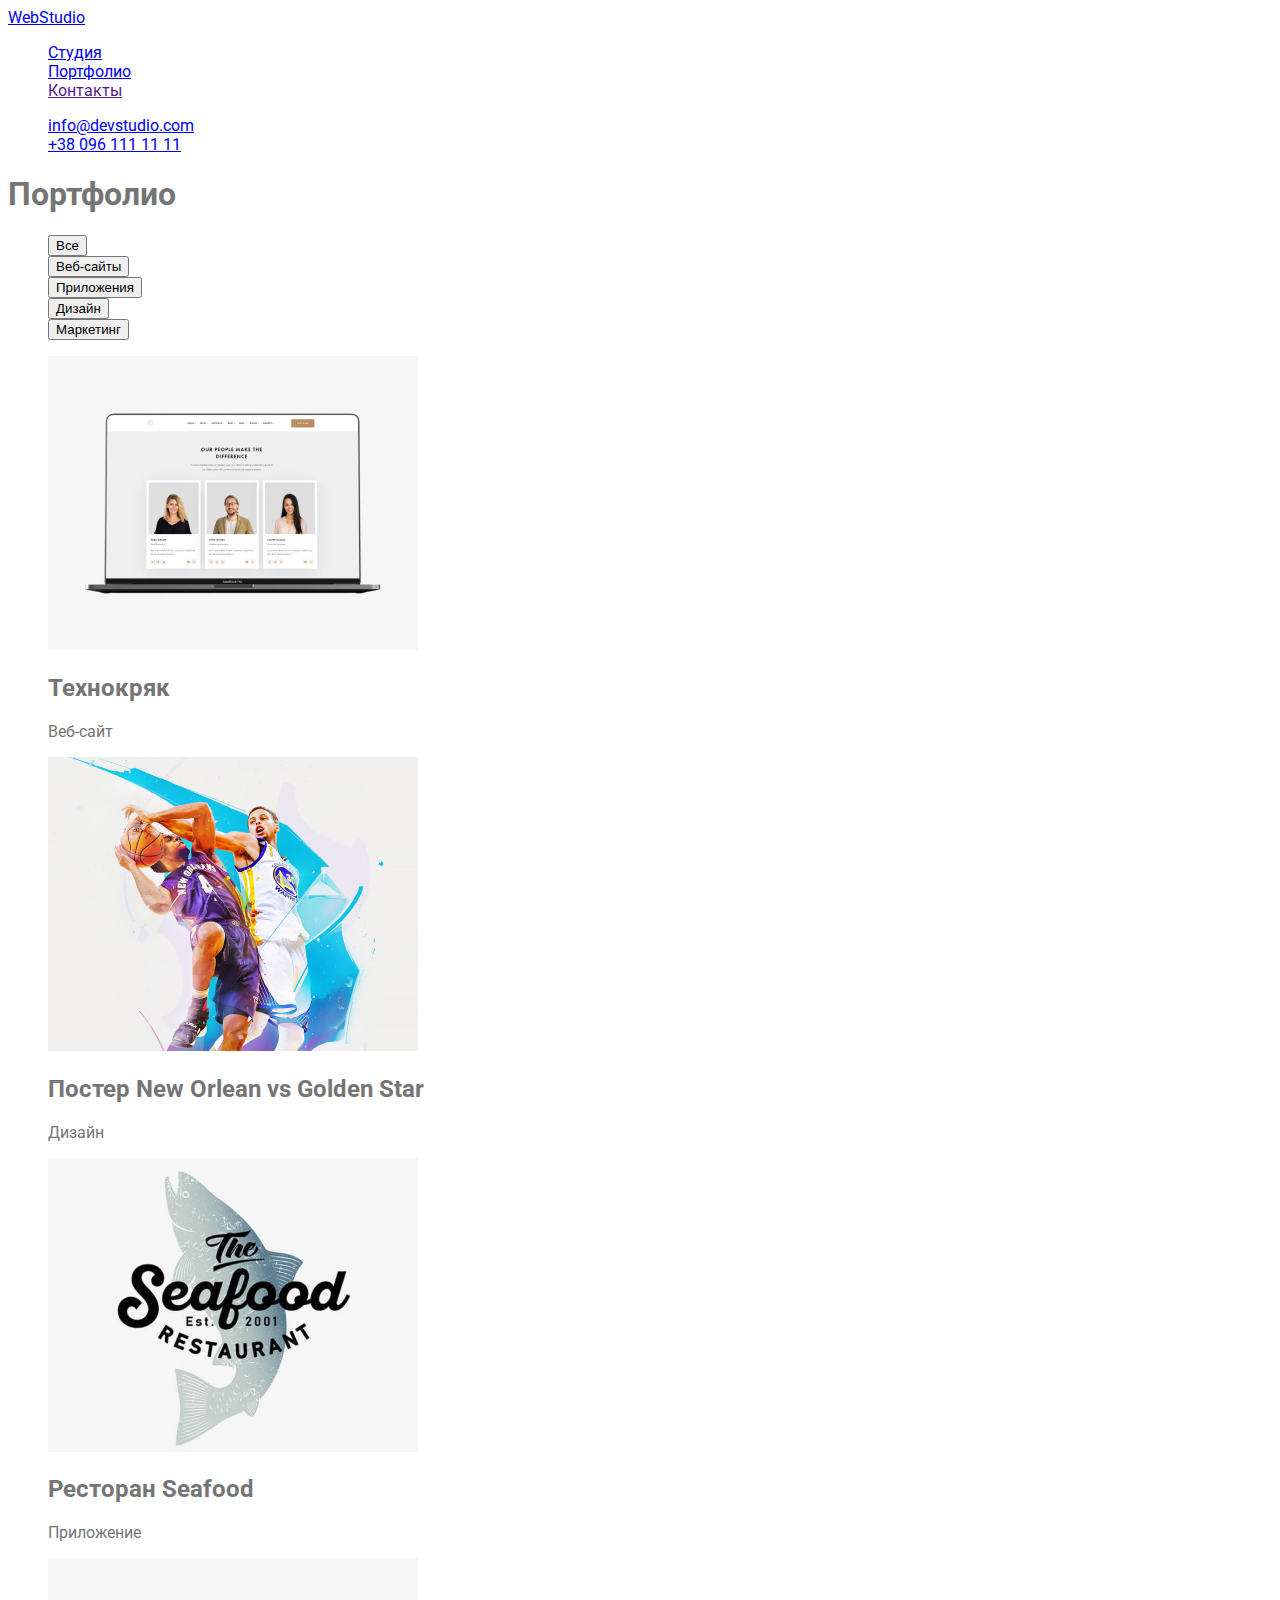
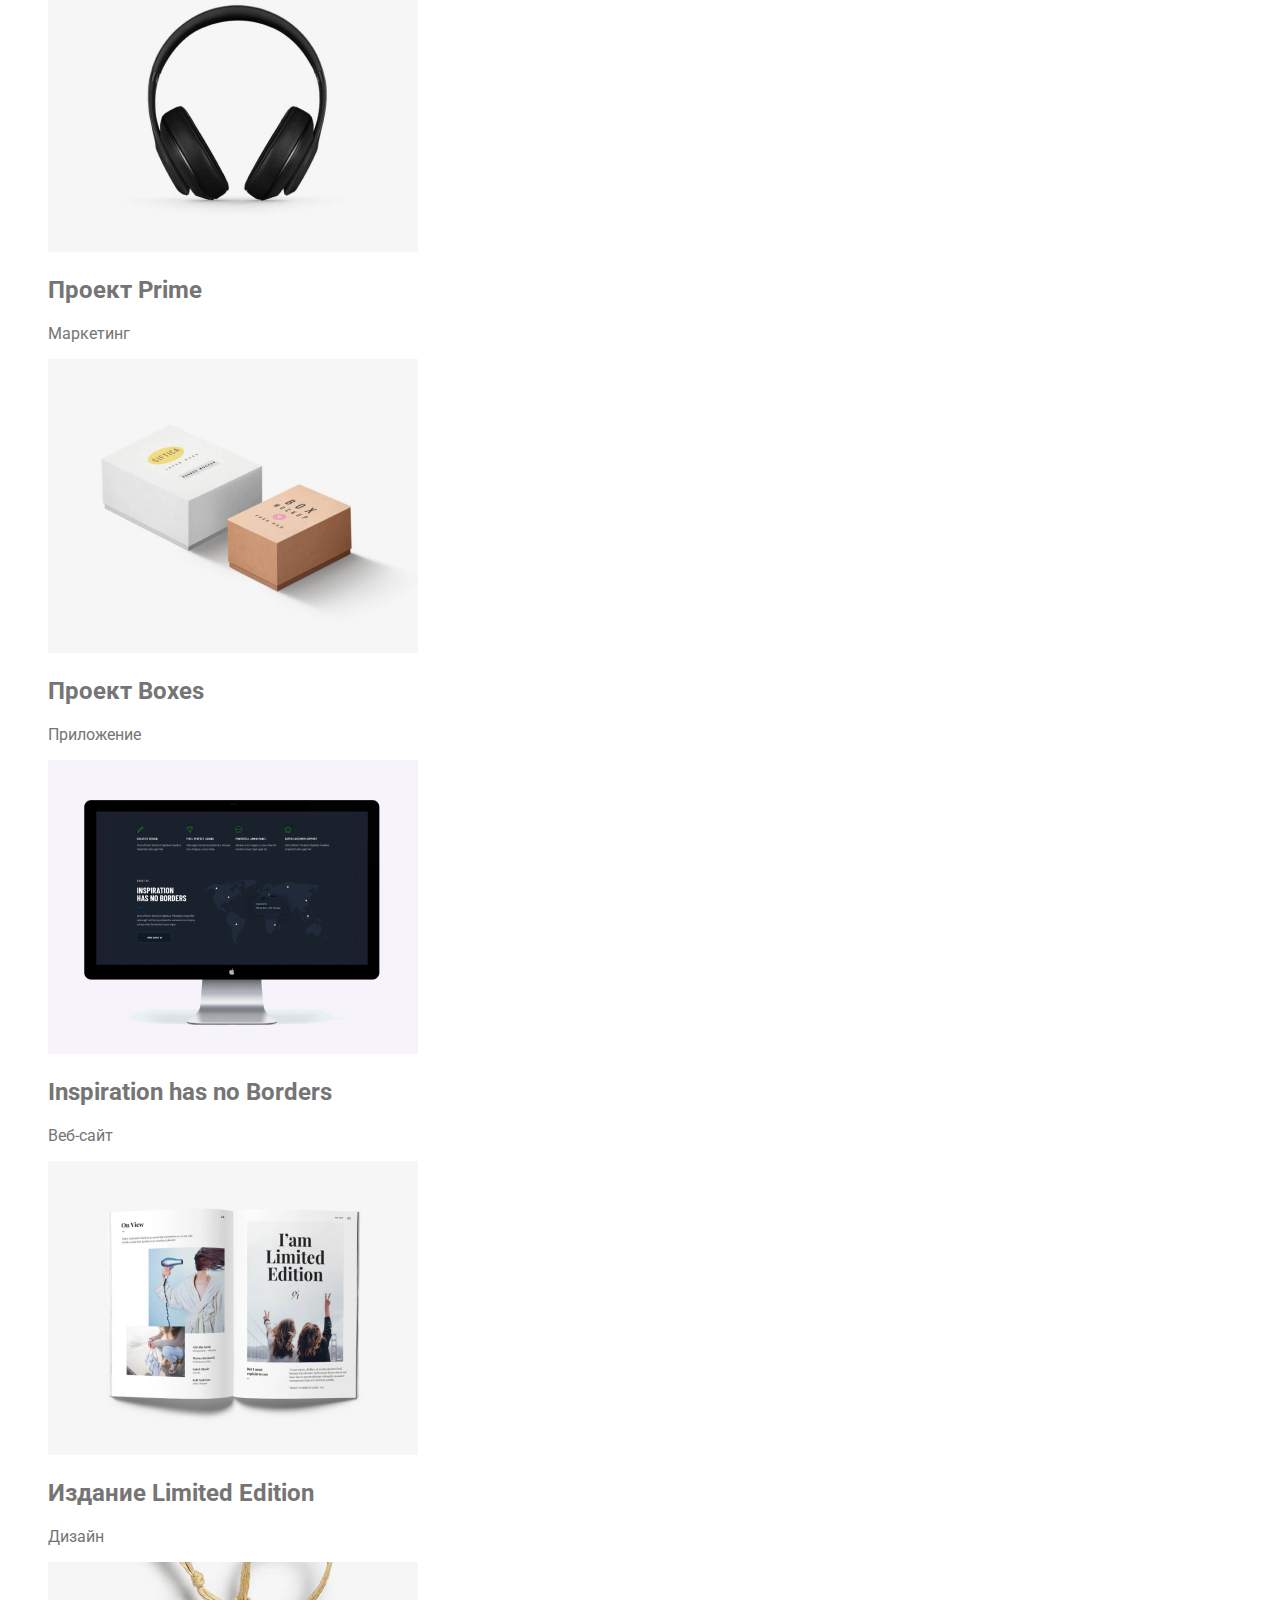
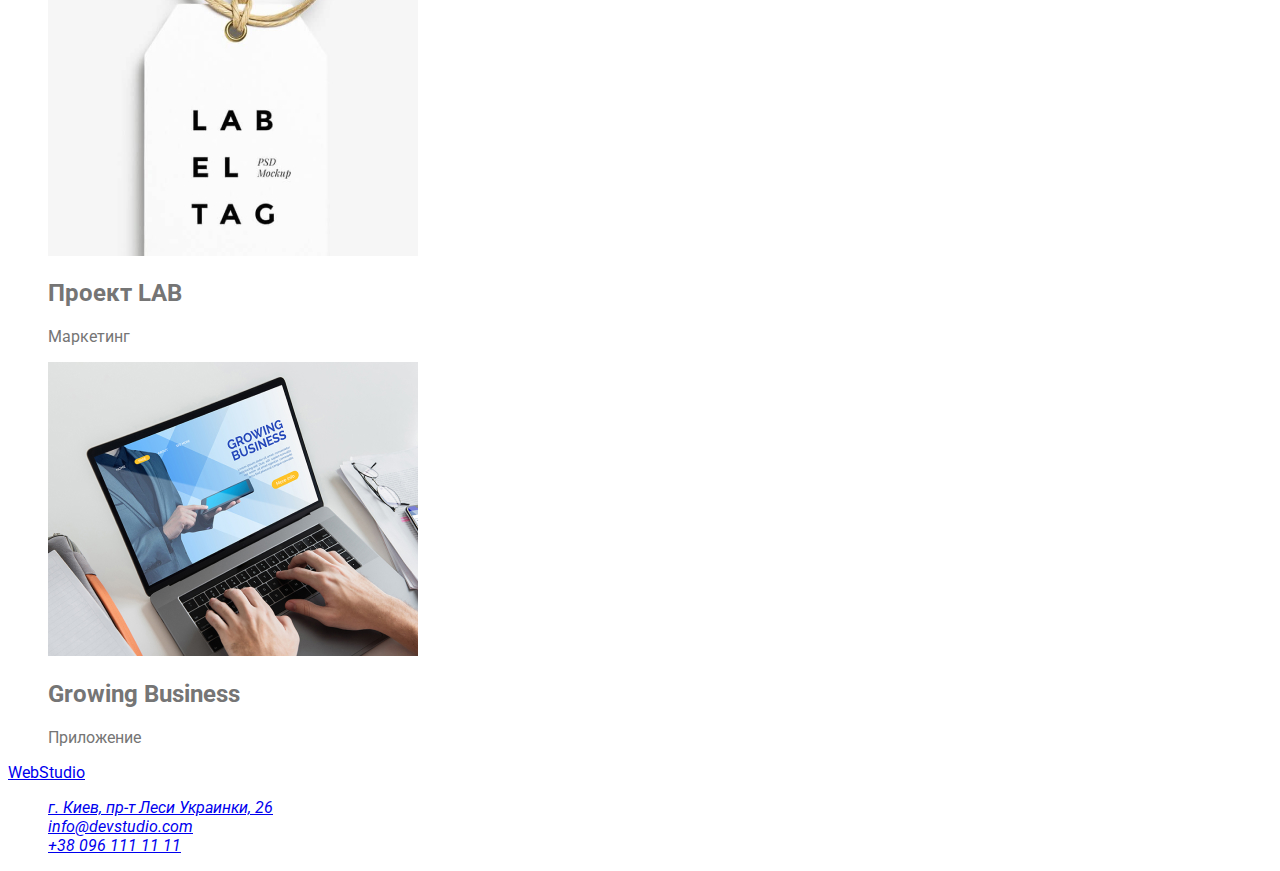
==== portfolio.html @ 63dbda9d "Start" ====
<!DOCTYPE html>
<html lang="ru">
  <head>
    <meta charset="UTF-8" />
    <meta http-equiv="X-UA-Compatible" content="IE=edge" />
    <meta name="viewport" content="width=device-width, initial-scale=1.0" />
    <title>Портфолио</title>
    <link rel="stylesheet" href="./css/styles.css" />
    <link rel="preconnect" href="https://fonts.gstatic.com" />
    <link
      href="https://fonts.googleapis.com/css2?family=Raleway:wght@700&family=Roboto:wght@400;500;700;900&display=swap"
      rel="stylesheet"
    />
  </head>
  <body>
    <!--Верхняя линия-->
    <header>
      <nav>
        <a href="/"><span>Web</span>Studio</a>

        <ul>
          <li><a href="./index.html">Студия</a></li>
          <li><a href="./portfolio.html">Портфолио</a></li>
          <li><a href="">Контакты</a></li>
        </ul>
      </nav>

      <ul>
        <li><a href="mailto:info@devstudio.com">info@devstudio.com</a></li>
        <li><a href="tel:+380961111111">+38 096 111 11 11</a></li>
      </ul>
    </header>
    <!--Основное содержимое-->
    <main>
      <section>
        <h1>Портфолио</h1>
        <ul>
          <li><button type="button">Все</button></li>
          <li><button type="button">Веб-сайты</button></li>
          <li><button type="button">Приложения</button></li>
          <li><button type="button">Дизайн</button></li>
          <li><button type="button">Маркетинг</button></li>
        </ul>

        <ul>
          <li>
            <img
              src="./images/tehnograb.jpg"
              alt="Экран ноутбука с тремя людьми"
              width="370"
            />
            <h2>Технокряк</h2>
            <p>Веб-сайт</p>
          </li>
          <li>
            <img src="./images/poster.jpg" alt="Постер" width="370" />
            <h2>Постер New Orlean vs Golden Star</h2>
            <p>Дизайн</p>
          </li>
          <li>
            <img
              src="./images/seafood.jpg"
              alt="Логотип ресторана морской еды"
              width="370"
            />
            <h2>Ресторан Seafood</h2>
            <p>Приложение</p>
          </li>
          <li>
            <img src="./images/headphones.jpg" alt="Наушники" width="370" />
            <h2>Проект Prime</h2>
            <p>Маркетинг</p>
          </li>
          <li>
            <img src="./images/boxes.jpg" alt="Коробки" width="370" />
            <h2>Проект Boxes</h2>
            <p>Приложение</p>
          </li>
          <li>
            <img src="./images/inspiration.jpg" alt="Монитор с программой" />
            <h2>Inspiration has no Borders</h2>
            <p>Веб-сайт</p>
          </li>
          <li>
            <img
              src="./images/magazine.jpg"
              alt="Раскрытый журнал"
              width="370"
            />
            <h2>Издание Limited Edition</h2>
            <p>Дизайн</p>
          </li>
          <li>
            <img
              src="./images/project.jpg"
              alt="Ярлык с надписью"
              width="370"
            />
            <h2>Проект LAB</h2>
            <p>Маркетинг</p>
          </li>
          <li>
            <img
              src="./images/groving.jpg"
              alt="Печатают на ноутбуке"
              width="370"
            />
            <h2>Growing Business</h2>
            <p>Приложение</p>
          </li>
        </ul>
      </section>
    </main>
    <!--Подвал-->
    <footer>
      <a href="/"><span>Web</span>Studio</a>
      <address>
        <ul>
          <li>
            <a
              class="map_link"
              href="https://goo.gl/maps/DxFtaffAK3NUuUXk9"
              target="_blank"
              rel="noopener noreferer"
              >г. Киев, пр-т Леси Украинки, 26</a
            >
          </li>
          <li><a href="mailto:info@devstudio.com">info@devstudio.com</a></li>
          <li><a href="tel:+380961111111">+38 096 111 11 11</a></li>
        </ul>
      </address>
    </footer>
  </body>
</html>
---- css/styles.css ----
:root {
  --main-color: #ffffff;
  --main-text-color: #757575;
  --second-text-color: #212121;
  --active-href-color: #2196f3;
  --secondary-fone-color: rgb(245, 244, 250, 1);
  --herro-fone-color: rgb(47, 48, 58, 1);
}

/*font-family: 'Raleway', sans-serif;
font-family: 'Roboto', sans-serif;*/

body {
  background-color: var(--main-color);
  color: var(--main-text-color);
  font-family: "Roboto", sans-serif;
}

ul {
  list-style: none;
}
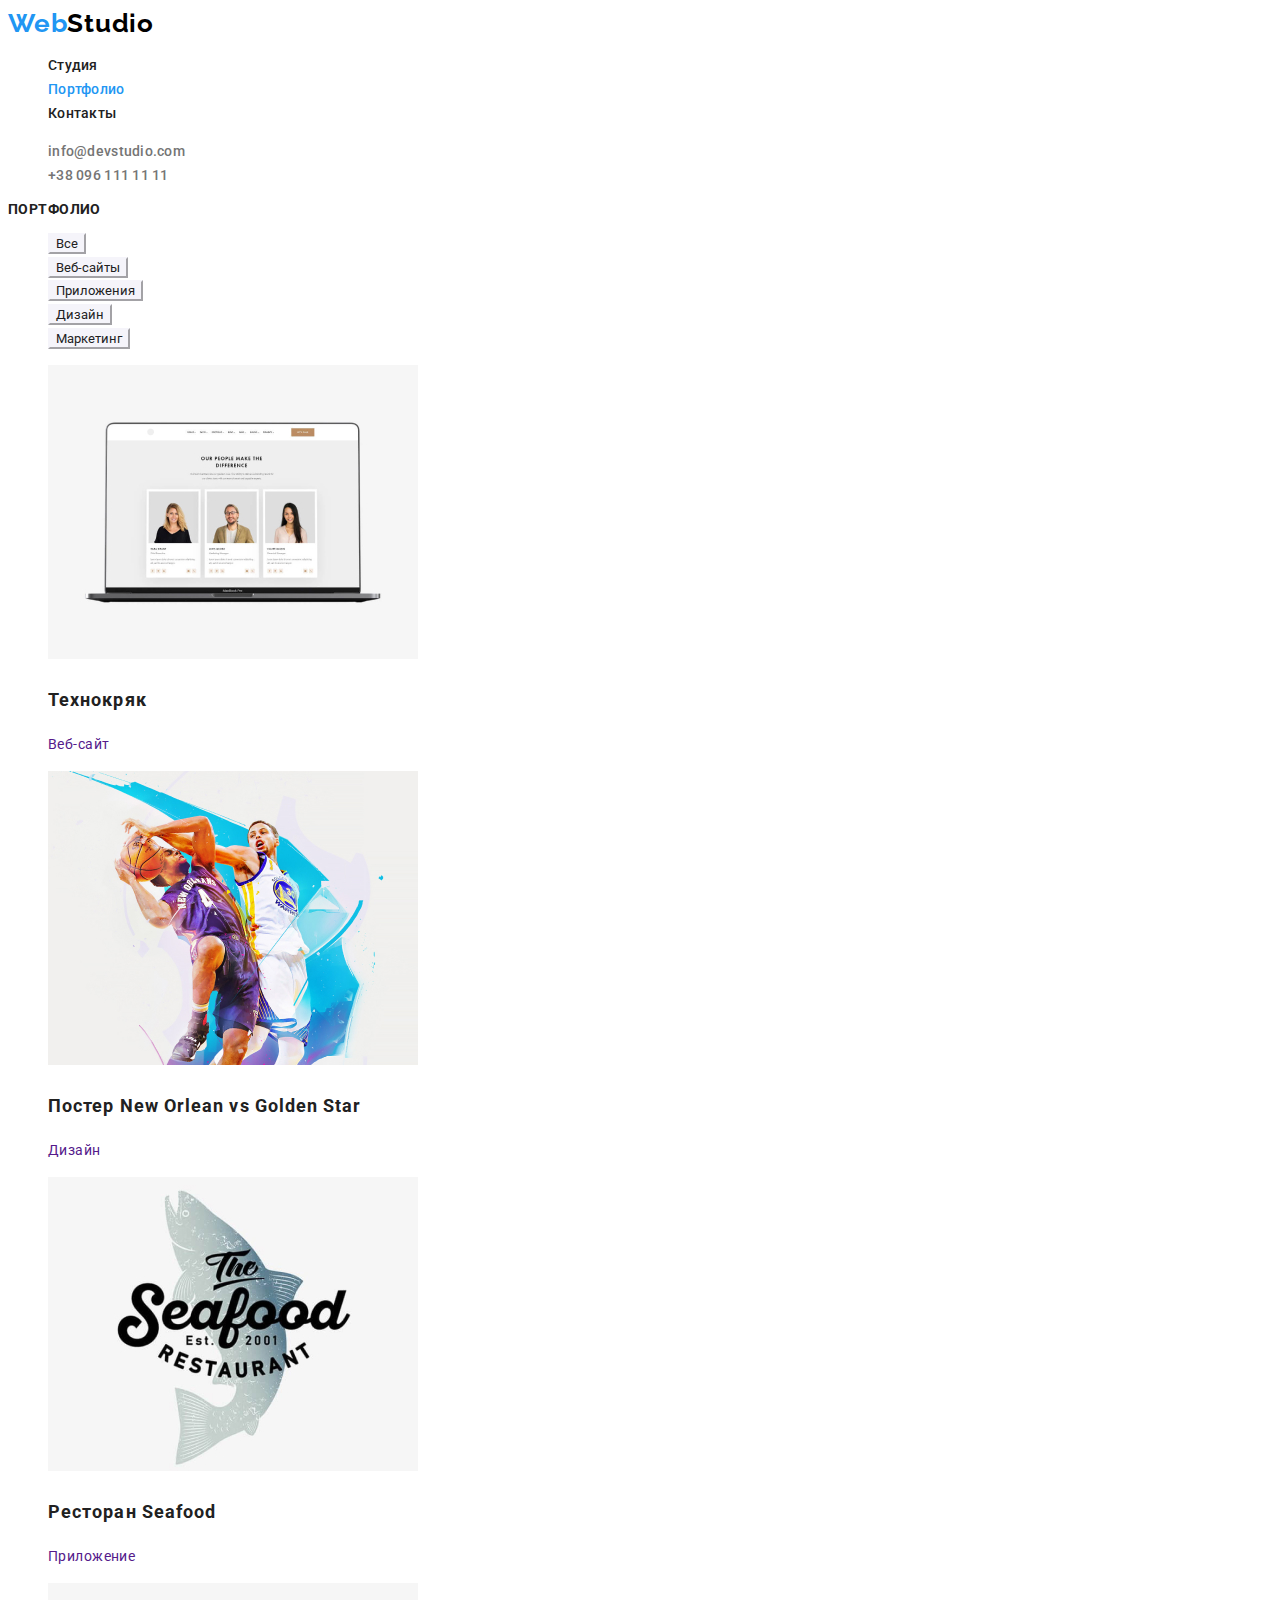
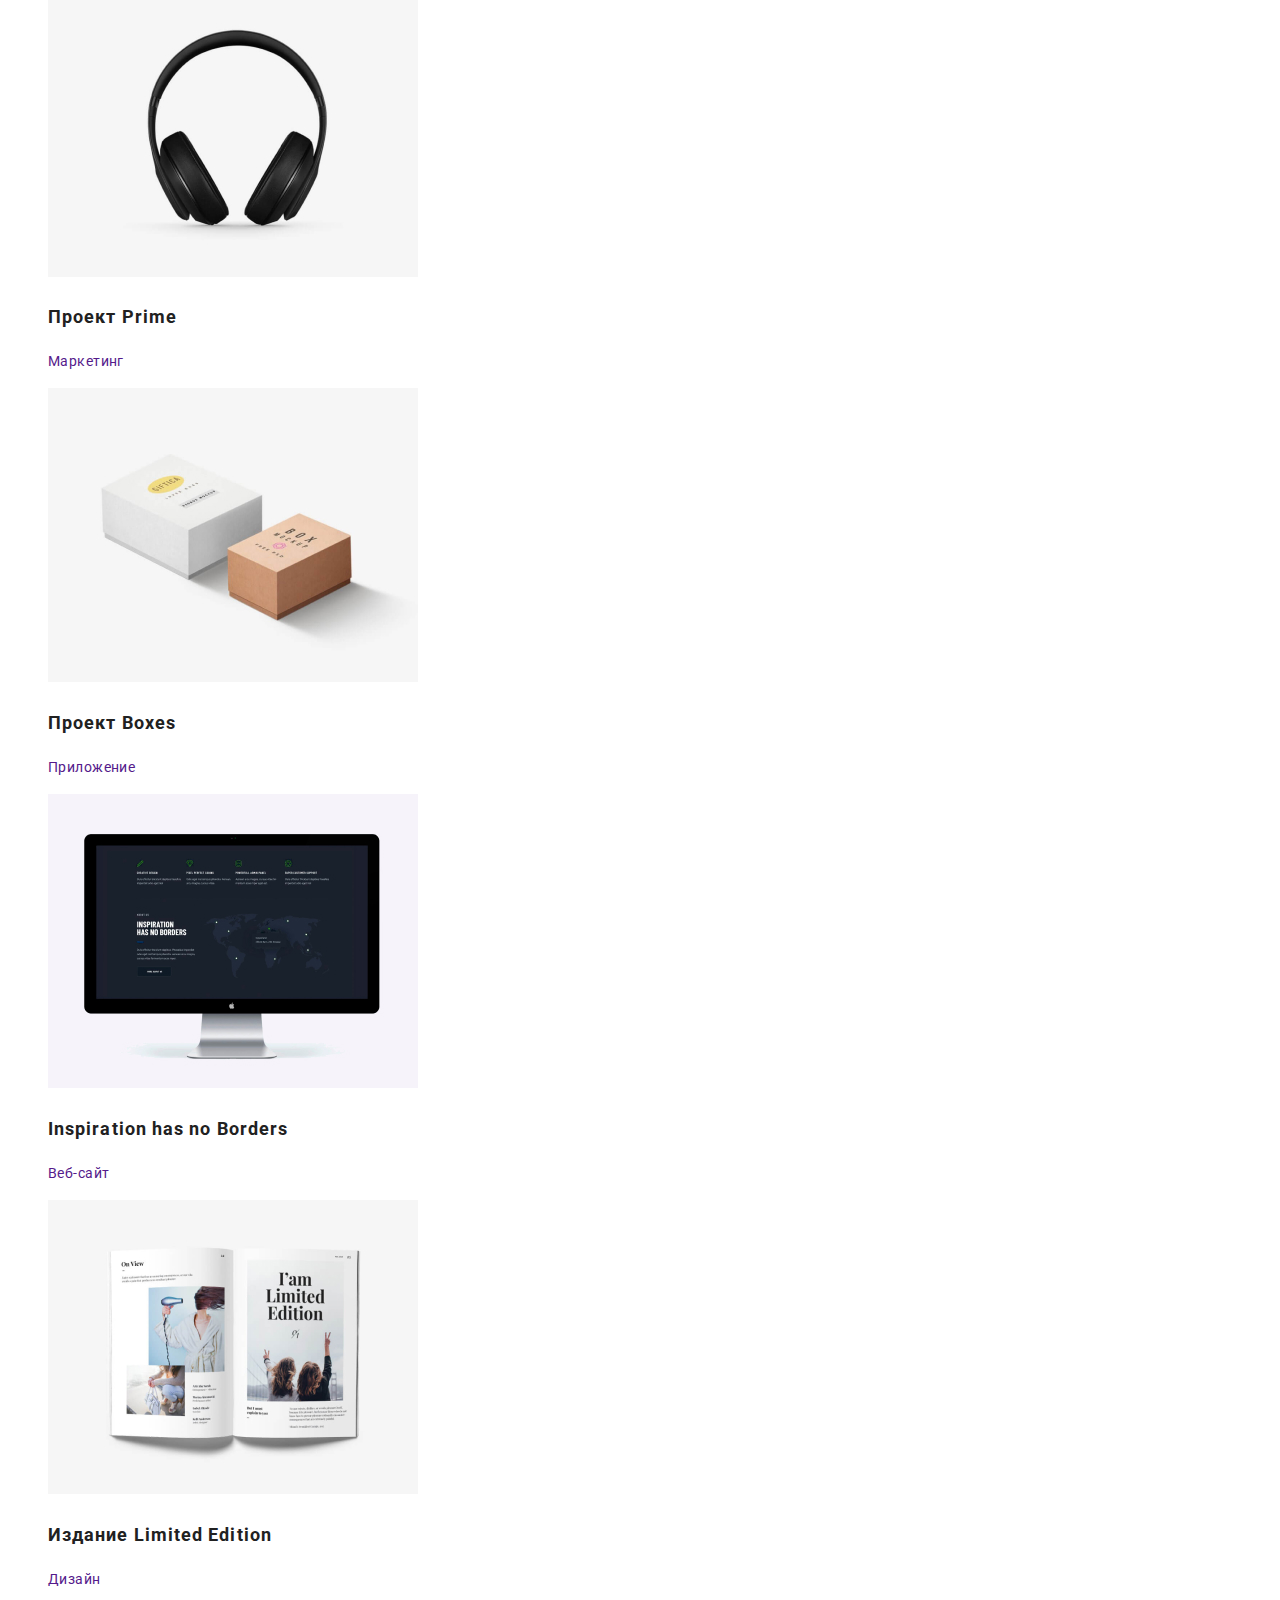
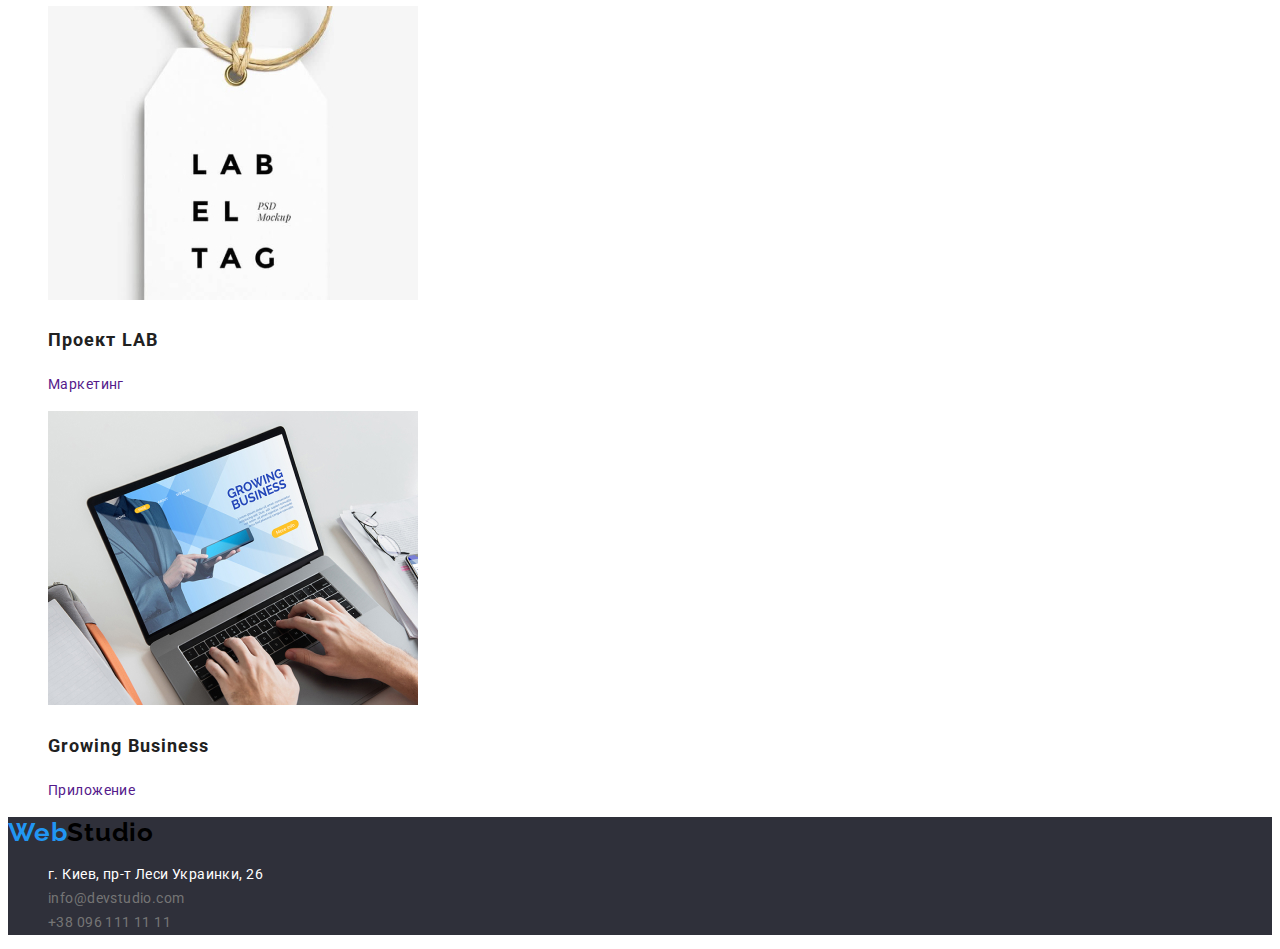
==== commit 5c71dbd4: "first-try" ====
--- a/portfolio.html
+++ b/portfolio.html
@@ -5,128 +5,158 @@
     <meta http-equiv="X-UA-Compatible" content="IE=edge" />
     <meta name="viewport" content="width=device-width, initial-scale=1.0" />
     <title>Портфолио</title>
-    <link rel="stylesheet" href="./css/styles.css" />
     <link rel="preconnect" href="https://fonts.gstatic.com" />
     <link
       href="https://fonts.googleapis.com/css2?family=Raleway:wght@700&family=Roboto:wght@400;500;700;900&display=swap"
       rel="stylesheet"
     />
+    <link rel="stylesheet" href="./css/styles.css" />
   </head>
-  <body>
+  <body class="page">
     <!--Верхняя линия-->
     <header>
       <nav>
-        <a href="/"><span>Web</span>Studio</a>
+        <a href="./index.html" class="logo"
+          ><span class="accent">Web</span>Studio</a
+        >
 
-        <ul>
-          <li><a href="./index.html">Студия</a></li>
-          <li><a href="./portfolio.html">Портфолио</a></li>
-          <li><a href="">Контакты</a></li>
+        <ul class="site-nav list">
+          <li><a href="./index.html" class="link">Студия</a></li>
+          <li><a href="./portfolio.html" class="link current">Портфолио</a></li>
+          <li><a href="" class="link">Контакты</a></li>
         </ul>
       </nav>
 
-      <ul>
+      <ul class="auth-nav list">
         <li><a href="mailto:info@devstudio.com">info@devstudio.com</a></li>
         <li><a href="tel:+380961111111">+38 096 111 11 11</a></li>
       </ul>
     </header>
     <!--Основное содержимое-->
     <main>
-      <section>
-        <h1>Портфолио</h1>
-        <ul>
-          <li><button type="button">Все</button></li>
-          <li><button type="button">Веб-сайты</button></li>
-          <li><button type="button">Приложения</button></li>
-          <li><button type="button">Дизайн</button></li>
-          <li><button type="button">Маркетинг</button></li>
+      <section class="section">
+        <h1 class="section-title">Портфолио</h1>
+        <ul class="list">
+          <li><button type="button" class="buttons">Все</button></li>
+          <li><button type="button" class="buttons">Веб-сайты</button></li>
+          <li><button type="button" class="buttons">Приложения</button></li>
+          <li><button type="button" class="buttons">Дизайн</button></li>
+          <li><button type="button" class="buttons">Маркетинг</button></li>
         </ul>
 
-        <ul>
+        <ul class="list">
           <li>
-            <img
-              src="./images/tehnograb.jpg"
-              alt="Экран ноутбука с тремя людьми"
-              width="370"
-            />
-            <h2>Технокряк</h2>
-            <p>Веб-сайт</p>
+            <a href="" class="works"
+              ><img
+                src="./images/tehnograb.jpg"
+                alt="Экран ноутбука с тремя людьми"
+                width="370"
+              />
+              <h2 class="section-title cards">Технокряк</h2>
+              <p>Веб-сайт</p></a
+            >
           </li>
           <li>
-            <img src="./images/poster.jpg" alt="Постер" width="370" />
-            <h2>Постер New Orlean vs Golden Star</h2>
-            <p>Дизайн</p>
+            <a href="" class="works"
+              ><img src="./images/poster.jpg" alt="Постер" width="370" />
+              <h2 class="section-title cards">
+                Постер New Orlean vs Golden Star
+              </h2>
+              <p>Дизайн</p></a
+            >
           </li>
           <li>
-            <img
-              src="./images/seafood.jpg"
-              alt="Логотип ресторана морской еды"
-              width="370"
-            />
-            <h2>Ресторан Seafood</h2>
-            <p>Приложение</p>
+            <a href="" class="works"
+              ><img
+                src="./images/seafood.jpg"
+                alt="Логотип ресторана морской еды"
+                width="370"
+              />
+              <h2 class="section-title cards">Ресторан Seafood</h2>
+              <p>Приложение</p></a
+            >
           </li>
           <li>
-            <img src="./images/headphones.jpg" alt="Наушники" width="370" />
-            <h2>Проект Prime</h2>
-            <p>Маркетинг</p>
+            <a href="" class="works"
+              ><img src="./images/headphones.jpg" alt="Наушники" width="370" />
+              <h2 class="section-title cards">Проект Prime</h2>
+              <p>Маркетинг</p></a
+            >
           </li>
           <li>
-            <img src="./images/boxes.jpg" alt="Коробки" width="370" />
-            <h2>Проект Boxes</h2>
-            <p>Приложение</p>
+            <a href="" class="works"
+              ><img src="./images/boxes.jpg" alt="Коробки" width="370" />
+              <h2 class="section-title cards">Проект Boxes</h2>
+              <p>Приложение</p></a
+            >
           </li>
           <li>
-            <img src="./images/inspiration.jpg" alt="Монитор с программой" />
-            <h2>Inspiration has no Borders</h2>
-            <p>Веб-сайт</p>
+            <a href="" class="works"
+              ><img src="./images/inspiration.jpg" alt="Монитор с программой" />
+              <h2 class="section-title cards">Inspiration has no Borders</h2>
+              <p>Веб-сайт</p></a
+            >
           </li>
           <li>
-            <img
-              src="./images/magazine.jpg"
-              alt="Раскрытый журнал"
-              width="370"
-            />
-            <h2>Издание Limited Edition</h2>
-            <p>Дизайн</p>
+            <a href="" class="works"
+              ><img
+                src="./images/magazine.jpg"
+                alt="Раскрытый журнал"
+                width="370"
+              />
+              <h2 class="section-title cards">Издание Limited Edition</h2>
+              <p>Дизайн</p></a
+            >
           </li>
           <li>
-            <img
-              src="./images/project.jpg"
-              alt="Ярлык с надписью"
-              width="370"
-            />
-            <h2>Проект LAB</h2>
-            <p>Маркетинг</p>
+            <a href="" class="works"
+              ><img
+                src="./images/project.jpg"
+                alt="Ярлык с надписью"
+                width="370"
+              />
+              <h2 class="section-title cards">Проект LAB</h2>
+              <p>Маркетинг</p></a
+            >
           </li>
           <li>
-            <img
-              src="./images/groving.jpg"
-              alt="Печатают на ноутбуке"
-              width="370"
-            />
-            <h2>Growing Business</h2>
-            <p>Приложение</p>
+            <a href="" class="works"
+              ><img
+                src="./images/groving.jpg"
+                alt="Печатают на ноутбуке"
+                width="370"
+              />
+              <h2 class="section-title cards">Growing Business</h2>
+              <p>Приложение</p></a
+            >
           </li>
         </ul>
       </section>
     </main>
     <!--Подвал-->
-    <footer>
-      <a href="/"><span>Web</span>Studio</a>
-      <address>
-        <ul>
+    <footer class="basement">
+      <a href="./index.html" class="logo"
+        ><span class="accent">Web</span>Studio</a
+      >
+      <address class="info">
+        <ul class="list">
           <li>
             <a
-              class="map_link"
+              class="map-link"
               href="https://goo.gl/maps/DxFtaffAK3NUuUXk9"
               target="_blank"
               rel="noopener noreferer"
               >г. Киев, пр-т Леси Украинки, 26</a
             >
           </li>
-          <li><a href="mailto:info@devstudio.com">info@devstudio.com</a></li>
-          <li><a href="tel:+380961111111">+38 096 111 11 11</a></li>
+          <li>
+            <a href="mailto:info@devstudio.com" class="list-auth"
+              >info@devstudio.com</a
+            >
+          </li>
+          <li>
+            <a href="tel:+380961111111" class="list-auth">+38 096 111 11 11</a>
+          </li>
         </ul>
       </address>
     </footer>
--- a/css/styles.css
+++ b/css/styles.css
@@ -1,21 +1,180 @@
 :root {
-  --main-color: #ffffff;
-  --main-text-color: #757575;
-  --second-text-color: #212121;
-  --active-href-color: #2196f3;
-  --secondary-fone-color: rgb(245, 244, 250, 1);
-  --herro-fone-color: rgb(47, 48, 58, 1);
+  --primary-text-color: #757575;
+  --title-text-color: #212121;
+  --wite-text-color: #ffffff;
+  --blak-text-color: #000000;
+  --address-text-color: rgba(255, 255, 255, 0, 6);
+  --accent-color: #2196f3;
+  --tem-button-bacground:#F5F4FA;
+  --basement-color: #2F303A;
+
+  --main-font:'Roboto', sans-serif;
+  --title-font: 'Raleway', sans-serif;
 }
 
 /*font-family: 'Raleway', sans-serif;
 font-family: 'Roboto', sans-serif;*/
 
-body {
-  background-color: var(--main-color);
-  color: var(--main-text-color);
-  font-family: "Roboto", sans-serif;
+/*global style*/
+a{
+  text-decoration: none;
+}
+.page {
+  background-color var(--wite-text-color);
+  color: var(--primary-text-color);
+  font-family: var(--main-font);
+  font-weight: normal;
+  font-size: 14px;
+  line-height: 1.71;
+  letter-spacing: 0.03em;
+}
+.list {
+  list-style: none;
 }
 
-ul {
-  list-style: none;
+/*logo style*/
+.logo {
+  color: var(--blak-text-color);
+  font-family: var(--title-font);
+  font-weight: bold;
+  font-size: 26px;
+  line-height: 1.2;
+  letter-spacing: 0.03em;
 }
+.accent,
+.logo:focus,
+.logo:hover
+ {
+  color: var(--accent-color);
+}
+ 
+/*style nav*/
+.site-nav .link {
+  color: var(--title-text-color);
+  font-weight: 500;
+  font-size: 14px;
+  line-height: 1.14;
+  letter-spacing: 0.02em;
+}
+.site-nav .link.current {
+  color: var(--accent-color);
+}
+.auth-nav a {
+  color: var(--primary-text-color);
+  font-weight: 500;
+  font-size: 14px;
+  line-height: 1.14;
+  letter-spacing: 0.02em;
+}
+
+.site-nav .link:hover,
+.site-nav .link:focus {
+  color: var(--accent-color);
+}
+
+.auth-nav a:hover,
+.auth-nav a:focus {
+  color: var(--accent-color);
+}
+
+
+
+/*main sections*/
+.secton-title-herro {
+  color: var(--wite-text-color);
+  background: var(--basement-color);
+  font-weight: 900;
+  font-size: 44px;
+  line-height: 1.36;
+  letter-spacing: 0.06em;
+  text-transform: uppercase;
+  text-align: center;
+
+}
+.button-herro {
+  background-color: var(--accent-color);
+  color: var(--wite-text-color);
+  font-family: inherit;
+  font-weight: bold;
+  font-size: 16px;
+  line-height: 1.87;
+  letter-spacing: 0.06em;
+  text-align: center;
+  cursor: pointer;
+}
+.section-title,
+.section-title a {
+  color: var(--title-text-color);
+  font-weight: bold;
+  font-size: 14px;
+  line-height: 1.14;
+  letter-spacing: 0.03em;
+  text-transform: uppercase;
+}
+
+.section-title.secondary{
+  font-weight: bold;
+  font-size: 36px;
+  line-height: 1.16;
+  text-align: center;
+  letter-spacing: 0.03em;
+}
+.section-title.names{
+  font-weight: 500;
+  font-size: 16px;
+  line-height: 1.18;
+  letter-spacing: 0.03em;
+}
+.section-title.cards{
+  font-weight: bold;
+  font-size: 18px;
+  line-height: 2.0;
+  letter-spacing: 0.06em;
+  text-transform: none;
+}
+.team{
+  background-color: var(--tem-button-bacground);
+}
+
+.buttons{
+  color: var(--title-text-color);
+  background-color: var(--tem-button-bacground);
+  border-color: var(--tem-button-bacground);
+  font-family: inherit;
+  cursor: pointer;
+}
+
+.buttons:hover,
+.buttons:focus{
+  color: var(--wite-text-color);
+  background-color: var(--accent-color);
+}
+
+/*basement*/
+
+.basement{
+  background-color: var(--basement-color);
+
+}
+.info{
+  font-style: normal;
+  font-weight: normal;
+  font-size: 14px;
+  line-height: 1.71;
+  letter-spacing: 0.03em;
+}
+
+.map-link{
+  color:var(--wite-text-color)
+}
+
+.list-auth{
+  color: var(--address-text-color);
+}
+
+.list .map-link:hover,
+.list .map-link:focus,
+.list .list-auth:focus,
+.list .list-auth:hover{
+  color: var(--accent-color);
+}
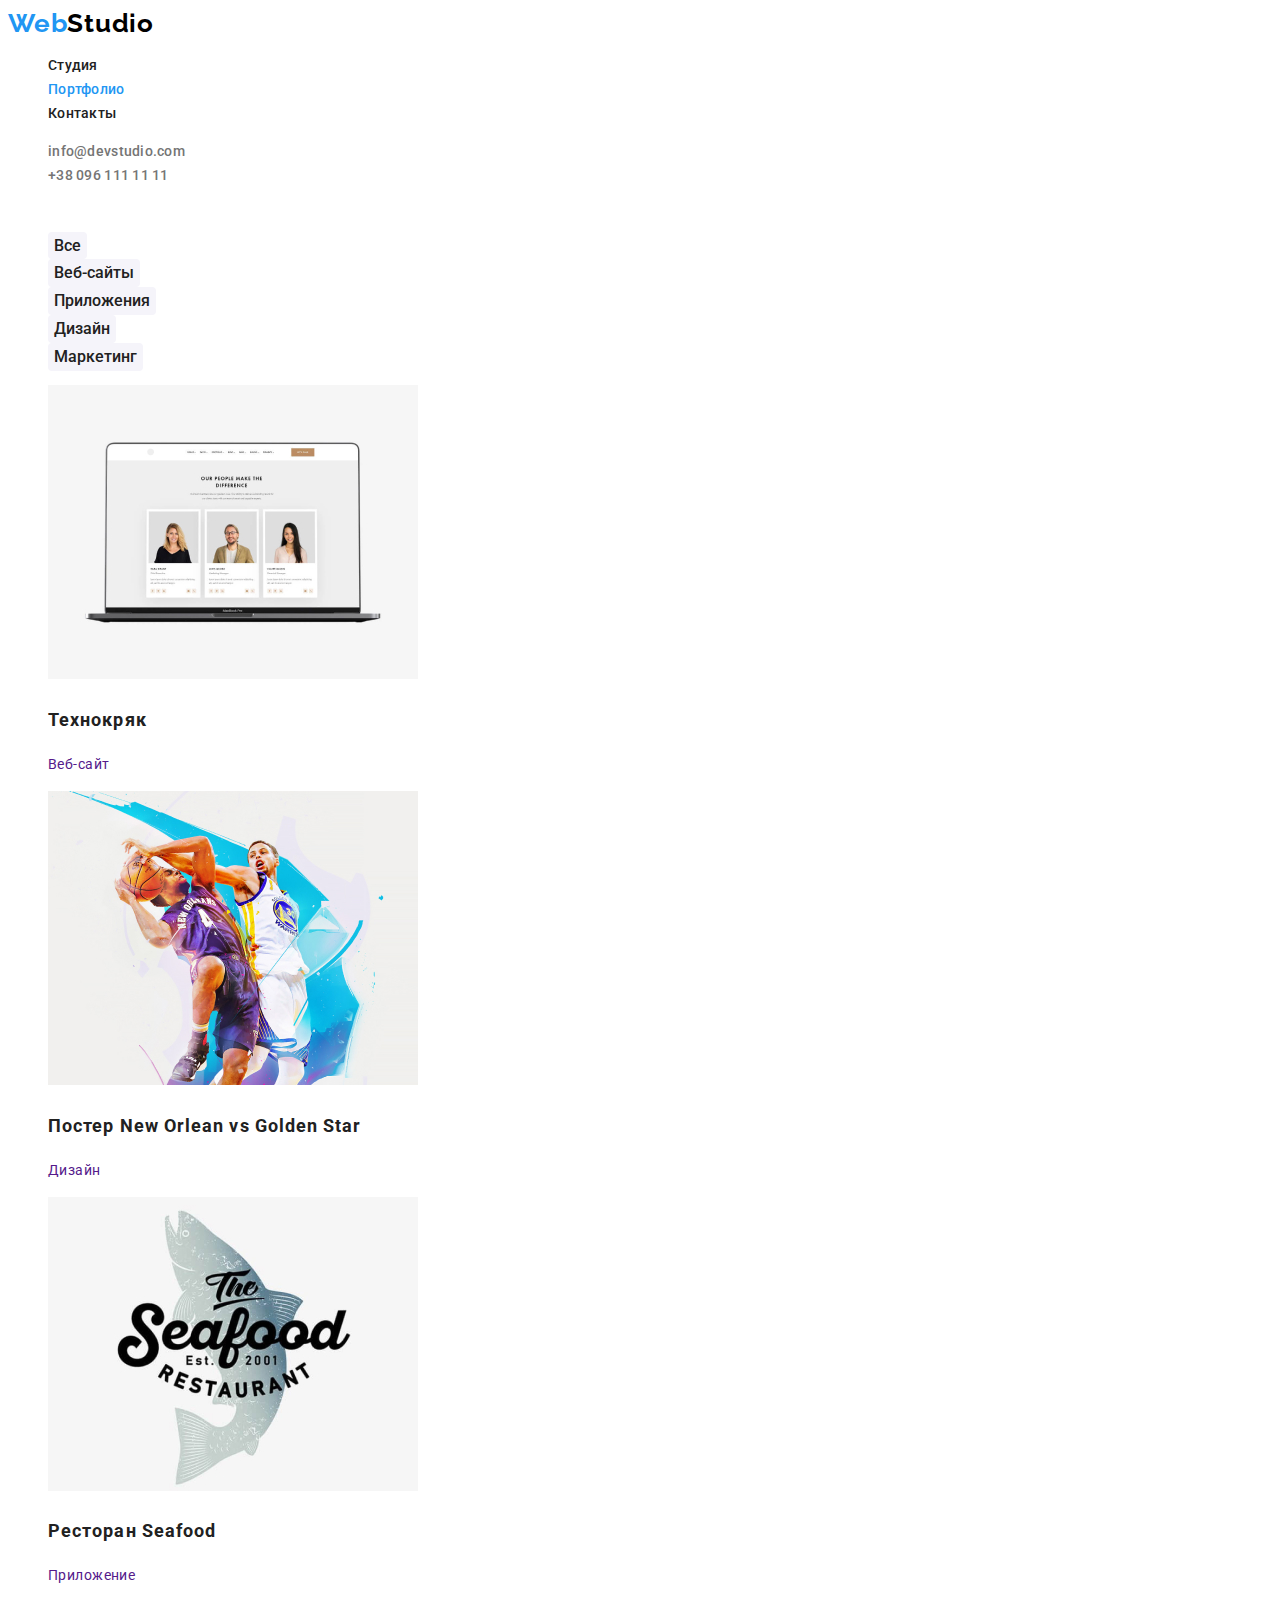
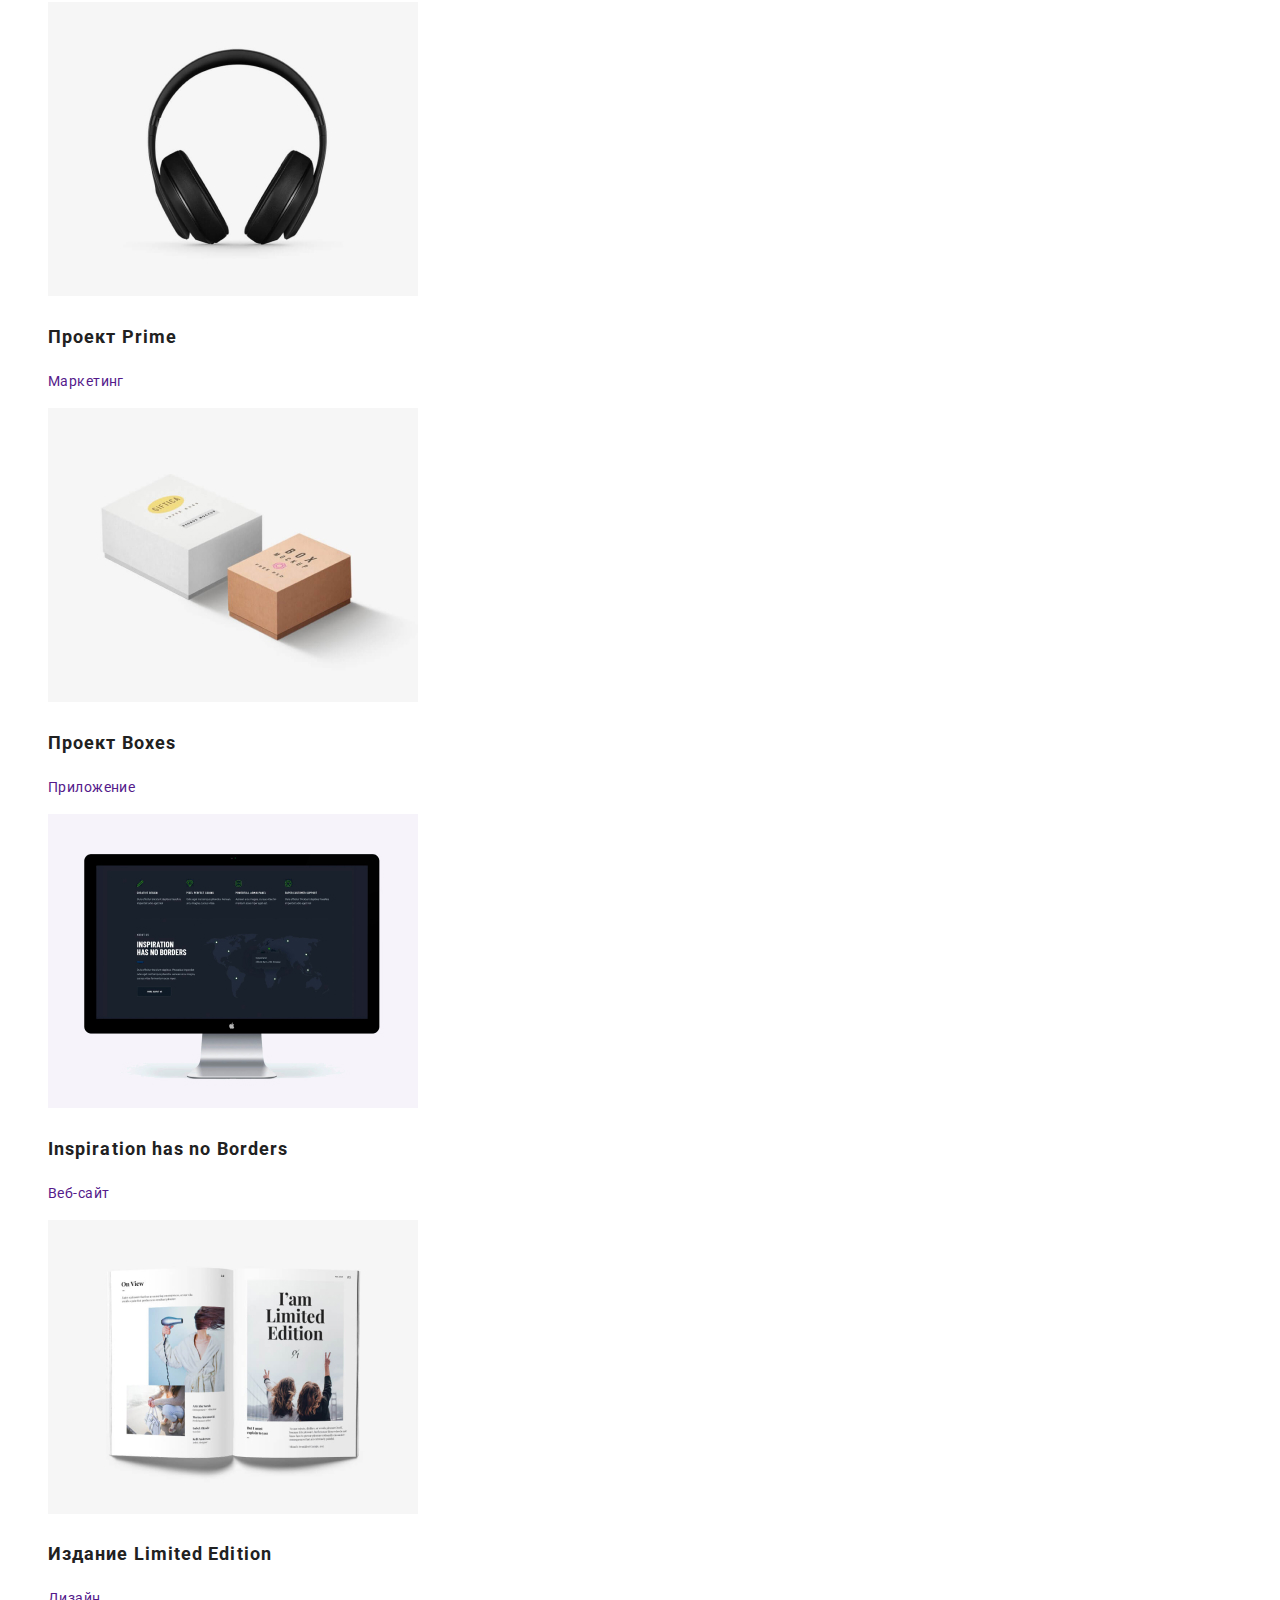
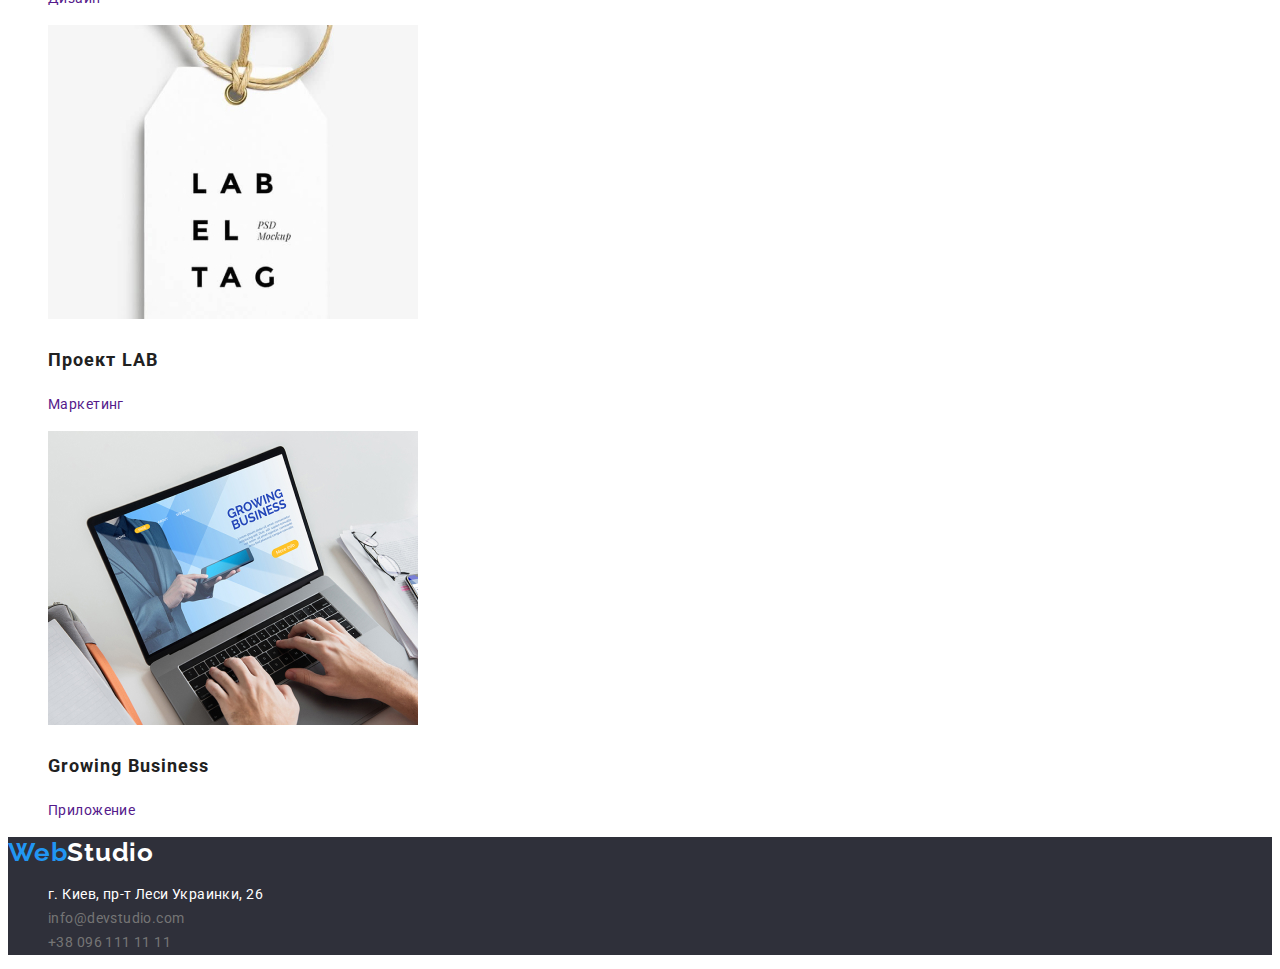
==== commit 6f27902d: "Final" ====
--- a/portfolio.html
+++ b/portfolio.html
@@ -35,7 +35,7 @@
     <!--Основное содержимое-->
     <main>
       <section class="section">
-        <h1 class="section-title">Портфолио</h1>
+        <h1 class="section-title none">Портфолио</h1>
         <ul class="list">
           <li><button type="button" class="buttons">Все</button></li>
           <li><button type="button" class="buttons">Веб-сайты</button></li>
@@ -135,7 +135,7 @@
     </main>
     <!--Подвал-->
     <footer class="basement">
-      <a href="./index.html" class="logo"
+      <a href="./index.html" class="logo-basement"
         ><span class="accent">Web</span>Studio</a
       >
       <address class="info">
--- a/css/styles.css
+++ b/css/styles.css
@@ -80,9 +80,18 @@
 
 
 /*main sections*/
+
+.none{
+  visibility: hidden;
+}
+
+.section-herro{
+  background: var(--basement-color);
+}
+
 .secton-title-herro {
   color: var(--wite-text-color);
-  background: var(--basement-color);
+  
   font-weight: 900;
   font-size: 44px;
   line-height: 1.36;
@@ -139,9 +148,15 @@
 .buttons{
   color: var(--title-text-color);
   background-color: var(--tem-button-bacground);
-  border-color: var(--tem-button-bacground);
+  border-color: inherit;
   font-family: inherit;
   cursor: pointer;
+  border-radius: 4px;
+  border:0;
+  font-weight: 500;
+  font-size: 16px;
+  line-height: 1.62;
+
 }
 
 .buttons:hover,
@@ -153,8 +168,18 @@
 /*basement*/
 
 .basement{
-  background-color: var(--basement-color);
-
+   
+    background-color: var(--basement-color);
+
+}
+
+.logo-basement {
+  color: var(--wite-text-color);
+  font-family: var(--title-font);
+  font-weight: bold;
+  font-size: 26px;
+  line-height: 1.2;
+  letter-spacing: 0.03em;
 }
 .info{
   font-style: normal;
